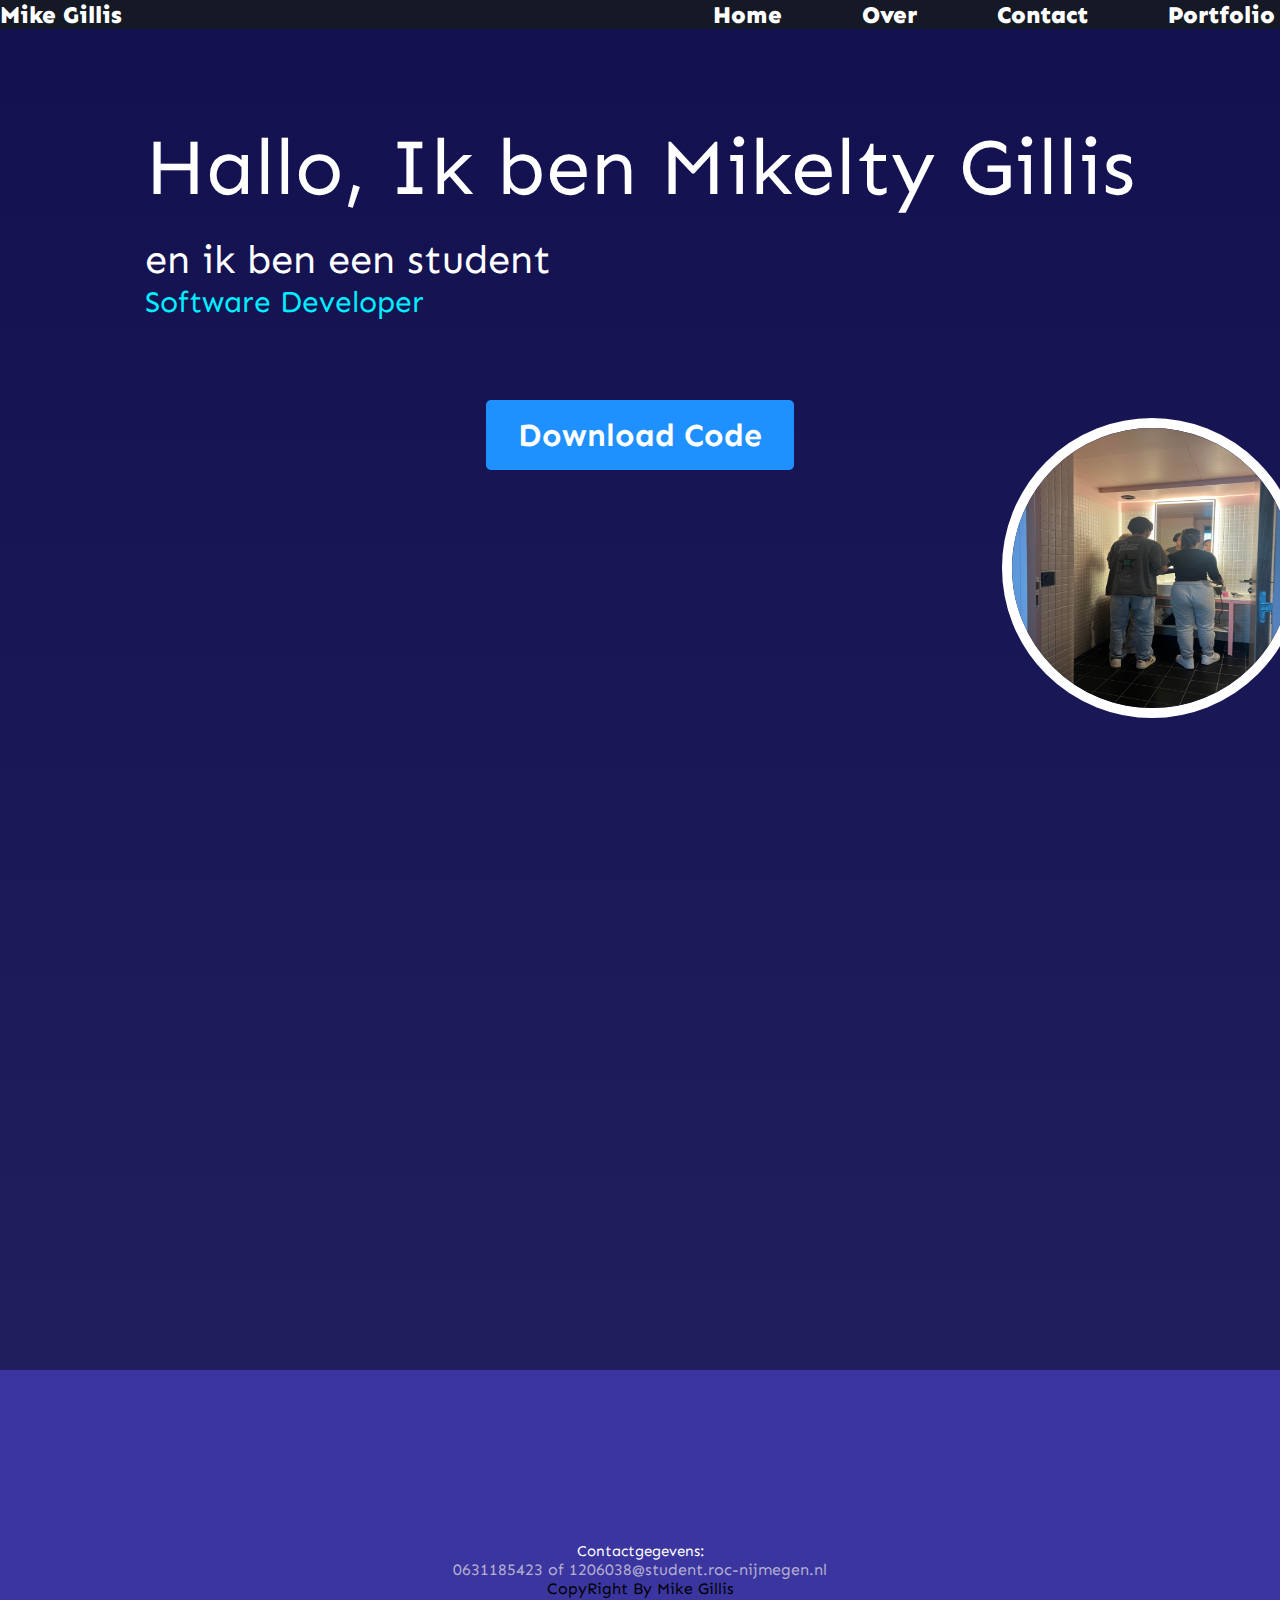
==== index.html @ 41b805f1 "feature signup working" ====
<!DOCTYPE html>
<html lang="en">
<head> 
    <meta charset="UTF-8">
    <meta name="viewport" content="width=device-width, initial-scale=1.0">
    <meta http-equiv="X-UA-Compatible" content="ie=edge" />
    <link rel="stylesheet" href="css/style.css" />
    <title>Portfolio</title>
  </head>
<body>
</nav> 
    <div class="main-container">
        <header class="header">Mike Gillis</header>
        <ul class="nav">
          <a href="index.html" class="nav-link">Home</a>
          <a href="over.html" class="nav-link">Over</a>
          <a href="contact.html" class="nav-link">Contact</a>
          <a href="portfolio.html" class="nav-link">Portfolio</a>
        </ul>
        </nav>
    </div>
      <div class="header-text">
        <p>Hallo, Ik ben Mikelty Gillis</p>
        <p class="small-text"> en ik ben een student</p> <p class="tc-lightblue">Software Developer</p></p>
       </div>
       
      <a href="assets/style.css" download class="download-button">Download Code
        <i class="fa fa-download"></i>
      </a>
      <div class="image">
           <img src="assets/unnamed.jpg">
      </div>
<!---------begin van footer-------->
      <footer>
        <div class="text">Contactgegevens:</div>
      </div>
    <div class="contact">0631185423 of 1206038@student.roc-nijmegen.nl</div>
        
<div class="end">CopyRight By Mike Gillis</div>
      </footer>
           </body>
</html>
---- css/style.css ----
@import url('https://fonts.googleapis.com/css2?family=Sen:wght@800&display=swap');

* {
  padding: 0;
  margin: 0;
  box-sizing: border-box;
}

body {
  font-family: 'Sen', sans-serif;
  background: linear-gradient(#151925, #151925);
  min-height: 100vh;
  display: grid;
  place-items: center;
}

.contact-container {
  height: 100vh;
  display: flex;
  align-items: center;
  justify-content: space-evenly;
  font-family: 'Sen', sans-serif;
}

.contact-left {
  display: flex;
  flex-direction: column;
  align-items: start;
  gap: 20px;
  font-family: 'Sen', sans-serif;
}

.contact-left-title h2 {
  font-weight: 600;
  color: #1029a5;
  font-family: 'Sen', sans-serif;
}

.contact-left-title hr {
  border: none;
  width: 120px;
  height: 5px;
  background-color: #262263;
  border-radius: 10px;
  position: relative;
}

.contact-inputs {
  width: 400px;
  height: 50px;
  border: none;
  outline: none;
  padding-left: 25px;
  font-weight: 500;
  color: #204349;
  border-radius: 50px;
  font-family: 'Sen', sans-serif;
}

.contact-left textarea {
  height: 140px;
  padding-top: 15px;
  border-radius: 20px;
}

.contact-inputs:focus {
  border: 2px solid #151925;
}

.contact-inputs::placeholder {
  color: #151925;
}

.contact-left button {
  display: flex;
  align-items: center;
  padding: 15px 30px;
  font-size: 15px;
  color: #fff;
  gap: 10px;
  border: none;
  border-radius: 50px;
  background: linear-gradient(270deg, #050754, #fff);
  cursor: pointer;
}

.contact-left button img {
  height: 15px;
}


.main-container {
  background-color: #151925;
  display: flex;
  width: 100%;
  padding-right: 5px;
  align-items: start;
  justify-content: space-between;
  gap: 20px;
}

@media (max-width: 991px) {
  .main-container {
    max-width: 100%;
    margin-right: 7px;
    flex-wrap: wrap;
    padding-right: 20px;
  }
}

.header {
  color: rgb(255, 255, 255);
  font: 800 24px 'Sen', sans-serif;
}

.nav {
  display: flex;
  align-items: flex-start;
  justify-content: space-between;
  gap: 80px;
  min-height: -10%;

}

@media (max-width: 991px) {
  .nav {
    max-width: 100%;
    flex-wrap: wrap;
    justify-content: center;
  }
}

.nav-link {
  color: #ffffff;
  align-self: start;
  font: 800 24px 'Sen', sans-serif;
  text-decoration: none;
}

.header-text {
  font-size: 80px;
  font-family: 'Sen', sans-serif;
  color: #ffffff;
  margin-top: 90px;
  position: relative;
}

.header-text h1 {
  font-size: 60px;
  margin-top: 20px;
}

.small-text {
  margin-top: 20px;
  font-size: 50%;
}

.tc-lightblue {
  color: #01eeff;
  font-size: 50%;
  padding-right: 0 5px;
  text-align: left;
  font-size: 30px;
}

/* download knop */
.download-button {
  background-color: dodgerblue;
  color: white;
  padding: 1rem 2rem;
  font-size: 2rem;
  text-decoration: none;
  border-radius: 5px;
  margin-top: 80px;
  font-weight: bold;
  font-family: 'Sen', sans-serif;
}

.download-button:hover {
  background-color: royalblue;
}

/* foto */
.image {
  width: 100%;
  height: 100vh;
  display: flex;
  justify-content: center;
  align-items: center;
}

.image img {
  height: 300px;
  width: 300px;
  border-radius: 50%;
  border: 10px solid #ffffff;
  margin-right: -80%;
  margin-top: -55%;
}

footer {
  position: relative;
  width: 100%;
  height: 400px;
  background: #3b369f;
  display: flex;
  flex-direction: column;
  align-items: center;
  justify-content: center;
}

.name {
  font-weight: bolder;
  background-color: white;
}

footer p:nth-child(1) {
  font-size: 30px;
  color: white;
  margin-bottom: 20px;
}

footer p:nth-child(2) {
  color: white;
  font-size: 15px;
  width: 500px;
  text-align: center;
  line-height: 25px;
  font-weight: bolder;
}

.text {
  font-family: 'Sen', sans-serif;
  font-size: 15px;
  color: #ffffff;
}

.contact {
  color: rgb(180, 175, 211);
}

.end {
  font-family: 'Sen', sans-serif;
}

.contact-container {
  height: 100vh;
  display: flex;
  align-items: center;
  justify-content: space-evenly;
  font-family: 'sen', sans-serif;
}

.contact-left {
  display: flex;
  flex-direction: column;
  align-items: start;
  gap: 20px;
  font-family: 'sen', sans-serif;
}

.contact-left-title h2 {
  font-weight: 600;
  color: #1029a5;
  font-family: 'sen', sans-serif;
}

.contact-left-title hr {
  border: none;
  width: 120px;
  height: 5px;
  background-color: #262263;
  border-radius: 10px;
  position: relative;
}

.contact-inputs {
  width: 400px;
  height: 50px;
  border: none;
  outline: none;
  padding-left: 25px;
  font-weight: 500;
  color: #204349;
  border-radius: 50px;
  font-family: 'sen', sans-serif;
}

.contact-left textarea {
  height: 140px;
  padding-top: 15px;
  border-radius: 20px;
}

.contact-inputs:focus {
  border: 2px solid #262263;
}

.contact-inputs::placeholder {
  color: navy;
}

.contact-left button {
  display: flex;
  align-items: center;
  padding: 15px 30px;
  font-size: 15px;
  color: #fff;
  gap: 10px;
  border: none;
  border-radius: 50px;
  background: linear-gradient(270deg, #050754, #fff);
  cursor: pointer;
}

.contact-left button img {
  height: 15px;
}



@import url('https://fonts.googleapis.com/css2?family=Sen:wght@600&display=swap');

* {
  padding: 0;
  margin: 0;
  box-sizing: border-box;
}

body {
  font-family: 'sen', sans-serif;
  background: linear-gradient(#12104f, #262263);
}

.contact-container {
  height: 100vh;
  display: flex;
  align-items: center;
  justify-content: space-evenly;
  font-family: 'sen', sans-serif;
}

.contact-left {
  display: flex;
  flex-direction: column;
  align-items: start;
  gap: 20px;
  font-family: 'sen', sans-serif;
}

.contact-left-title h2 {
  font-weight: 600;
  color: #1029a5;
  font-family: 'sen', sans-serif;
}

.contact-left-title hr {
  border: none;
  width: 120px;
  height: 5px;
  background-color: #262263;
  border-radius: 10px;
  position: relative;
}

.contact-inputs {
  width: 400px;
  height: 50px;
  border: none;
  outline: none;
  padding-left: 25px;
  font-weight: 500;
  color: #204349;
  border-radius: 50px;
  font-family: 'sen', sans-serif;
}

.contact-left textarea {
  height: 140px;
  padding-top: 15px;
  border-radius: 20px;
}

.contact-inputs:focus {
  border: 2px solid #262263;
}

.contact-inputs::placeholder {
  color: navy;
}

.contact-left button {
  display: flex;
  align-items: center;
  padding: 15px 30px;
  font-size: 15px;
  color: #fff;
  gap: 10px;
  border: none;
  border-radius: 50px;
  background: linear-gradient(270deg, #050754, #fff);
  cursor: pointer;
}

.contact-left button img {
  height: 15px;
}



.contact-right {
  text-align: right;
}

* {
  margin: 0px;
  padding: 0px;
  box-sizing: border-box;
  font-family: 'Sen', sans-serif;
}

.section {
  width: 100%;
  min-height: 100vh;
  background: linear-gradient(#12104f,#262263);
}

.container {
  width: 80%;
  display: block;
  margin: auto;
  padding-top: 100px;
}

.content-section {
  float: left;
  width: 55%;
}

.image-section {
  float: right;
  width: 40%;
}

.image-section img {
  width: 100%;
  height: auto;
}

.content-section .title {
  text-transform: uppercase;
  font-size: 29px;
}

.content-section .content h3 {
  position: relative;
  top: 20px;
  color: #5d5d5d;
  font-size: 20px;
}


.content-section .content p {
  position: relative;
  top: 10px;
  font-size: 20px;
  line-height: 1.5;
}

.content-section .content .button {
  position: relative;
  top: 30px;
}

.content-section .content .button a {
  background-color: #3d3d3d;
  padding: 12px 40px;
  text-decoration: none;
  color: #fff;
  font-size: 25px;
  letter-spacing: 1.5px;
  font-family: 'sen',sans-serif;
}

.content-section .content .button a:hover {
  background-color: #2e2a2a;
  color: #fff;
}

@media screen and (max-width:770px) {
  .container {
    width: 80%;
    display: block;
    margin: auto;
    padding-top: 100px;
  }
}
*{
margin: 0px;
padding: 0px;
box-sizing: border-box;
font-family: 'sen'sans-serif;
}
.portfolio-section h1{
font-size: 40px;
text-align:center;
color: #9abfe6;
margin: 50px 0px;
}
.portfolio-lol{
width: 85%;
display: flex;
justify-content: space-between;
margin: auto;
align-items: center;
}
.portfolio-lolo{
display: flex;
flex-direction: column;
margin: 0px 15px;
box-shadow: 0px 0px 8px rgb(236, 236, 236);
border-radius: 10px;
overflow: hidden;
background-color: #fff;
transition: transform 0.4s ease;
}
.portfolio-lolo:hover{
  transform: translateY(-10px);
}
.portfolio-lolo img{
width: 100%;
height: auto;
}
.portfolio-content{
  padding: 20px;
}
.portfolio-content h2{
font-size: 20px;
margin-bottom:10px ;
}
.portfolio-content p{
font-size:15px;
color: #555;
margin-bottom: 20px;
}
.portfolio-content a{
display: inline-block;
padding: 10px 20px;
color: #fff;
text-decoration: none;
border-radius: 5px;
transition: 0.3s ease;
}
.portfolio-content a:hover{
background-color: #a8c6e6;
}
@media screen and (max-width:770px){
  .portfolio-lol{
    flex-direction: column;
  }
}
.portfolio-lolo{
  margin: 20px 0px;
}
.portfolio-image img{
max-width:100%;
}
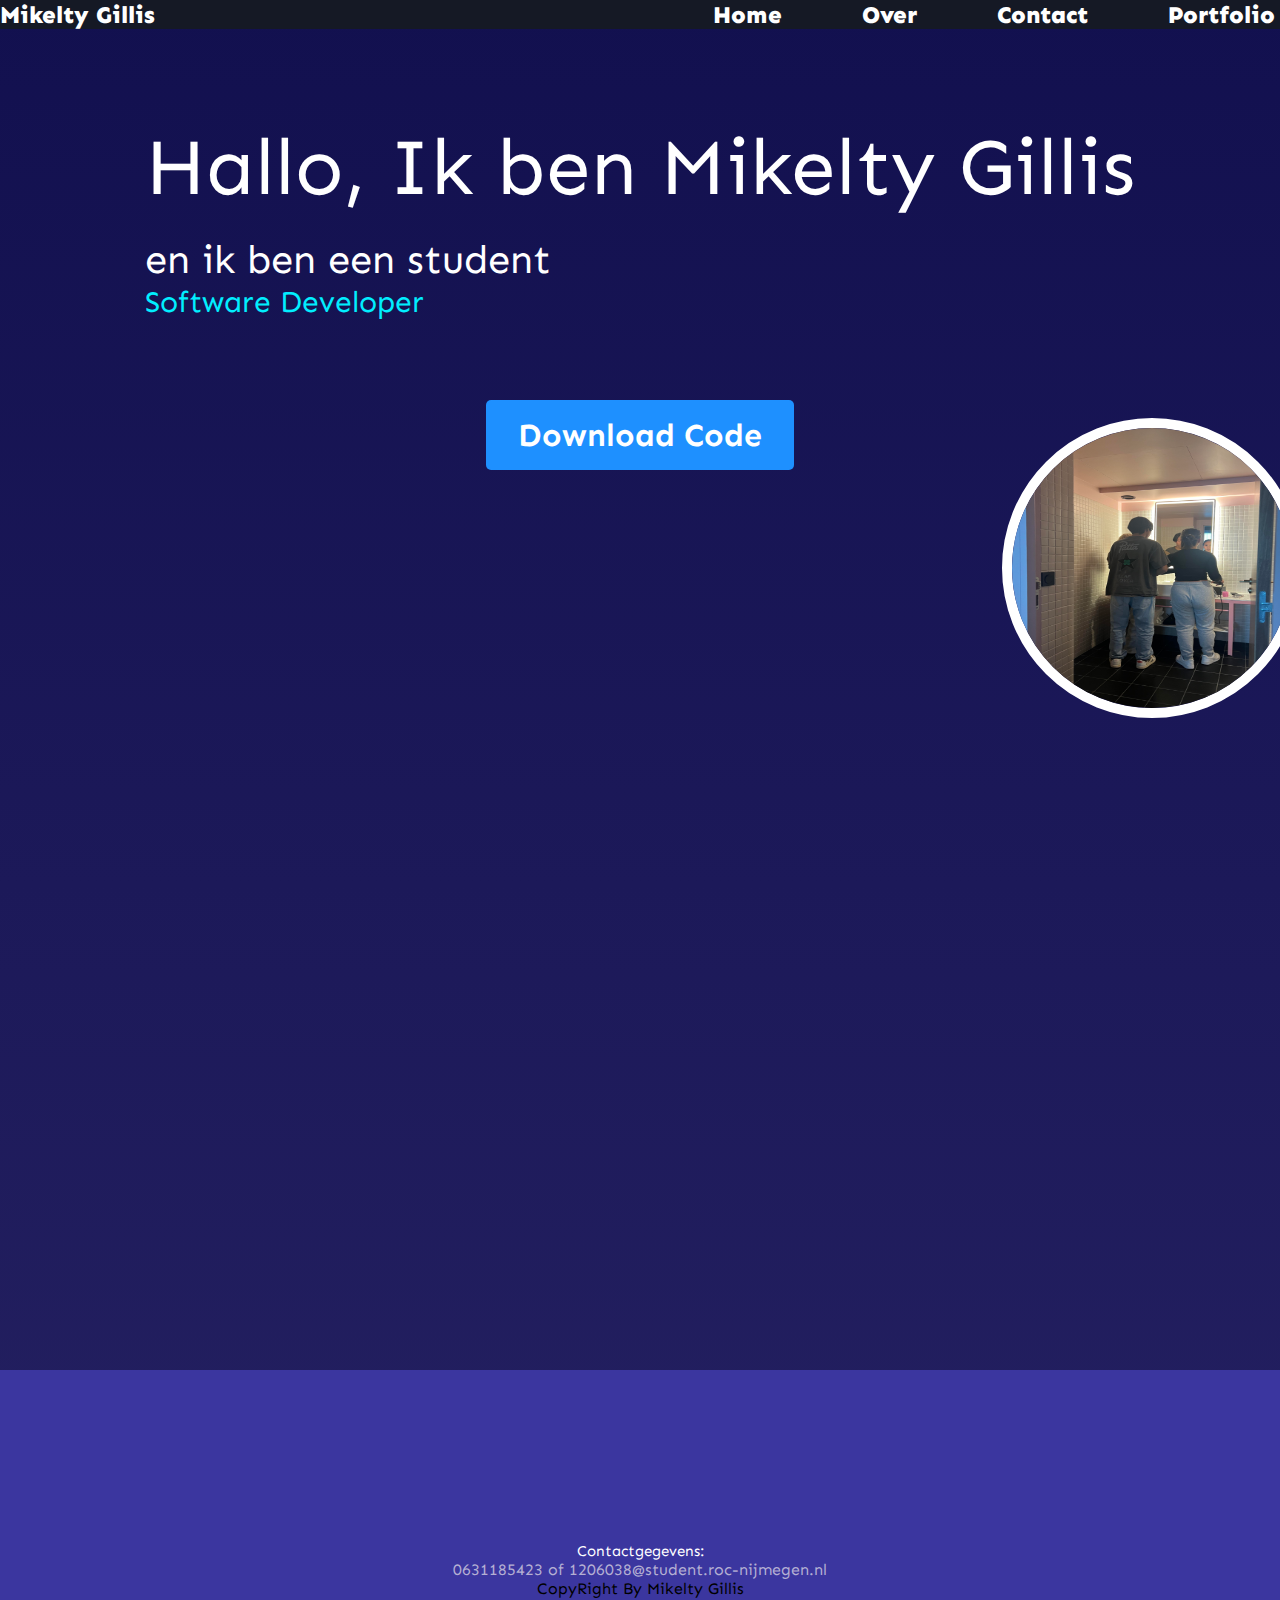
==== commit 715232e4: "feature signup working" ====
--- a/index.html
+++ b/index.html
@@ -1,43 +1,46 @@
 <!DOCTYPE html>
 <html lang="en">
-<head> 
-    <meta charset="UTF-8">
-    <meta name="viewport" content="width=device-width, initial-scale=1.0">
-    <meta http-equiv="X-UA-Compatible" content="ie=edge" />
-    <link rel="stylesheet" href="css/style.css" />
-    <title>Portfolio</title>
-  </head>
+
+<head>
+  <meta charset="UTF-8">
+  <meta name="viewport" content="width=device-width, initial-scale=1.0">
+  <meta http-equiv="X-UA-Compatible" content="ie=edge" />
+  <link rel="stylesheet" href="css/style.css" />
+  <title>Portfolio</title>
+</head>
+
 <body>
-</nav> 
-    <div class="main-container">
-        <header class="header">Mike Gillis</header>
-        <ul class="nav">
-          <a href="index.html" class="nav-link">Home</a>
-          <a href="over.html" class="nav-link">Over</a>
-          <a href="contact.html" class="nav-link">Contact</a>
-          <a href="portfolio.html" class="nav-link">Portfolio</a>
-        </ul>
-        </nav>
+  </nav>
+  <div class="main-container">
+    <header class="header">Mikelty Gillis</header>
+    <ul class="nav">
+    <!-------Navigatiebar-->
+      <a href="index.html" class="nav-link">Home</a>
+      <a href="over.html" class="nav-link">Over</a>
+      <a href="contact.html" class="nav-link">Contact</a>
+      <a href="portfolio.html" class="nav-link">Portfolio</a>
+    </ul>
+    </nav>
+  </div>
+  <div class="header-text">
+    <p>Hallo, Ik ben Mikelty Gillis</p>
+    <p class="small-text"> en ik ben een student</p>
+    <p class="tc-lightblue">Software Developer</p>
+    </p>
+  </div>
+<!-----Download Knop Code-->
+  <a href="assets/code/style.css" download class="download-button">Download Code
+    <i class="fa fa-download"></i>
+  </a>
+  <div class="image">
+    <img src="assets/unnamed.jpg">
+  </div>
+  <!---------begin van footer-------->
+  <footer>
+    <div class="text">Contactgegevens:</div>
     </div>
-      <div class="header-text">
-        <p>Hallo, Ik ben Mikelty Gillis</p>
-        <p class="small-text"> en ik ben een student</p> <p class="tc-lightblue">Software Developer</p></p>
-       </div>
-       
-      <a href="assets/style.css" download class="download-button">Download Code
-        <i class="fa fa-download"></i>
-      </a>
-      <div class="image">
-           <img src="assets/unnamed.jpg">
-      </div>
-<!---------begin van footer-------->
-      <footer>
-        <div class="text">Contactgegevens:</div>
-      </div>
     <div class="contact">0631185423 of 1206038@student.roc-nijmegen.nl</div>
-        
-<div class="end">CopyRight By Mike Gillis</div>
-      </footer>
-           </body>
-</html>
 
+    <div class="end">CopyRight By Mikelty Gillis</div>
+  </footer>
+</body>--- a/css/style.css
+++ b/css/style.css
@@ -87,8 +87,6 @@
 .contact-left button img {
   height: 15px;
 }
-
-
 .main-container {
   background-color: #151925;
   display: flex;
@@ -96,7 +94,6 @@
   padding-right: 5px;
   align-items: start;
   justify-content: space-between;
-  gap: 20px;
 }
 
 @media (max-width: 991px) {
@@ -434,12 +431,12 @@
 
 .content-section {
   float: left;
-  width: 55%;
+  width: 60%;
 }
 
 .image-section {
   float: right;
-  width: 40%;
+  width: 400px;
 }
 
 .image-section img {
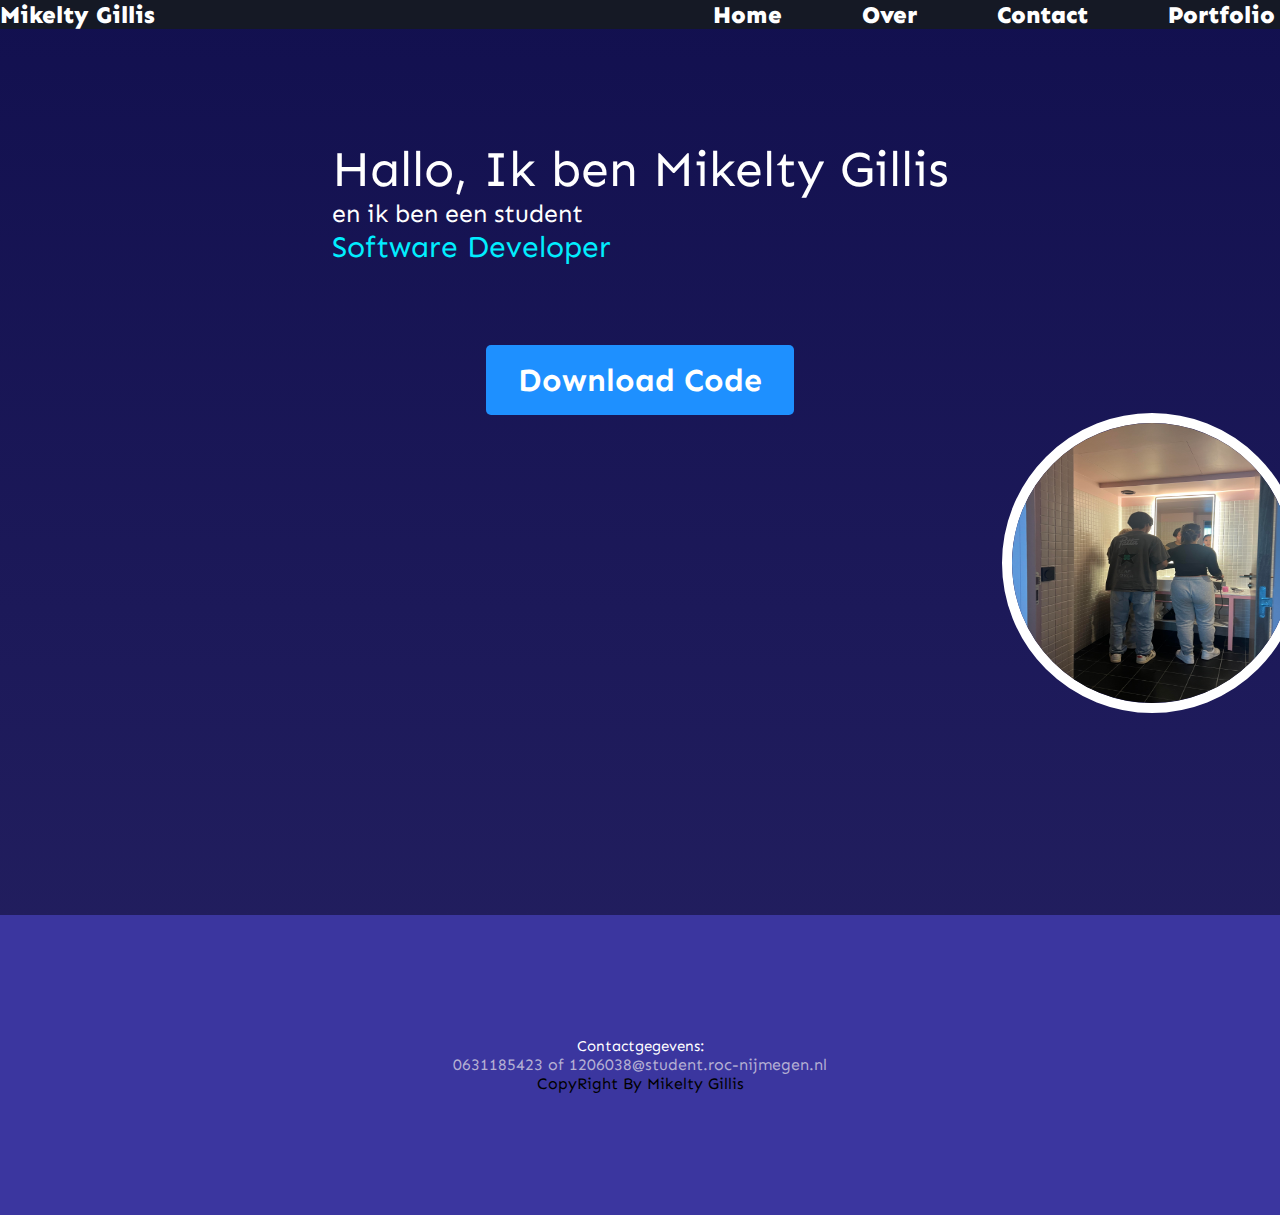
==== commit 7c35feab: "initial commit" ====
--- a/index.html
+++ b/index.html
@@ -10,7 +10,7 @@
 </head>
 
 <body>
-  </nav>
+</nav>
   <div class="main-container">
     <header class="header">Mikelty Gillis</header>
     <ul class="nav">
@@ -43,4 +43,6 @@
 
     <div class="end">CopyRight By Mikelty Gillis</div>
   </footer>
-</body>+
+</body>
+</html>--- a/css/style.css
+++ b/css/style.css
@@ -1,4 +1,5 @@
 @import url('https://fonts.googleapis.com/css2?family=Sen:wght@800&display=swap');
+
 
 * {
   padding: 0;
@@ -32,7 +33,6 @@
 
 .contact-left-title h2 {
   font-weight: 600;
-  color: #1029a5;
   font-family: 'Sen', sans-serif;
 }
 
@@ -40,7 +40,6 @@
   border: none;
   width: 120px;
   height: 5px;
-  background-color: #262263;
   border-radius: 10px;
   position: relative;
 }
@@ -52,7 +51,6 @@
   outline: none;
   padding-left: 25px;
   font-weight: 500;
-  color: #204349;
   border-radius: 50px;
   font-family: 'Sen', sans-serif;
 }
@@ -87,6 +85,7 @@
 .contact-left button img {
   height: 15px;
 }
+
 .main-container {
   background-color: #151925;
   display: flex;
@@ -110,6 +109,7 @@
   font: 800 24px 'Sen', sans-serif;
 }
 
+/*NavBar*/
 .nav {
   display: flex;
   align-items: flex-start;
@@ -135,20 +135,18 @@
 }
 
 .header-text {
-  font-size: 80px;
-  font-family: 'Sen', sans-serif;
-  color: #ffffff;
-  margin-top: 90px;
+  font-size: 50px;
+  font-family: 'Sen', sans-serif;
+  color: #ffffff;
+  margin-top: 110px;
   position: relative;
 }
 
 .header-text h1 {
   font-size: 60px;
-  margin-top: 20px;
 }
 
 .small-text {
-  margin-top: 20px;
   font-size: 50%;
 }
 
@@ -180,10 +178,11 @@
 /* foto */
 .image {
   width: 100%;
-  height: 100vh;
+  height: auto;
   display: flex;
   justify-content: center;
   align-items: center;
+  margin-top: 500px;
 }
 
 .image img {
@@ -195,10 +194,11 @@
   margin-top: -55%;
 }
 
+/*Onderste gedeelte van de website*/
 footer {
   position: relative;
   width: 100%;
-  height: 400px;
+  height: 300px;
   background: #3b369f;
   display: flex;
   flex-direction: column;
@@ -347,19 +347,9 @@
 
 .contact-left-title h2 {
   font-weight: 600;
-  color: #1029a5;
-  font-family: 'sen', sans-serif;
-}
-
-.contact-left-title hr {
-  border: none;
-  width: 120px;
-  height: 5px;
-  background-color: #262263;
-  border-radius: 10px;
-  position: relative;
-}
-
+  color: #ffffff;
+  font-family: 'sen', sans-serif;
+}
 .contact-inputs {
   width: 400px;
   height: 50px;
@@ -409,6 +399,8 @@
   text-align: right;
 }
 
+
+/* Over Mij Pagina */
 * {
   margin: 0px;
   padding: 0px;
@@ -419,7 +411,7 @@
 .section {
   width: 100%;
   min-height: 100vh;
-  background: linear-gradient(#12104f,#262263);
+  background: linear-gradient(#12104f, #262263);
 }
 
 .container {
@@ -431,7 +423,7 @@
 
 .content-section {
   float: left;
-  width: 60%;
+  width: 65%;
 }
 
 .image-section {
@@ -439,6 +431,7 @@
   width: 400px;
 }
 
+/*breedte van foto*/
 .image-section img {
   width: 100%;
   height: auto;
@@ -447,12 +440,13 @@
 .content-section .title {
   text-transform: uppercase;
   font-size: 29px;
+  color: #ffffff;
 }
 
 .content-section .content h3 {
   position: relative;
   top: 20px;
-  color: #5d5d5d;
+  color: #ffffff;
   font-size: 20px;
 }
 
@@ -462,6 +456,7 @@
   top: 10px;
   font-size: 20px;
   line-height: 1.5;
+  color: #fff;
 }
 
 .content-section .content .button {
@@ -470,13 +465,13 @@
 }
 
 .content-section .content .button a {
-  background-color: #3d3d3d;
+  background: linear-gradient(#12104f, #262263);
   padding: 12px 40px;
   text-decoration: none;
-  color: #fff;
-  font-size: 25px;
+  color: #ffffff;
+  font-size: 20px;
   letter-spacing: 1.5px;
-  font-family: 'sen',sans-serif;
+  font-family: 'sen', sans-serif;
 }
 
 .content-section .content .button a:hover {
@@ -492,73 +487,91 @@
     padding-top: 100px;
   }
 }
-*{
-margin: 0px;
-padding: 0px;
-box-sizing: border-box;
-font-family: 'sen'sans-serif;
-}
-.portfolio-section h1{
-font-size: 40px;
-text-align:center;
-color: #9abfe6;
-margin: 50px 0px;
-}
-.portfolio-lol{
-width: 85%;
-display: flex;
-justify-content: space-between;
-margin: auto;
-align-items: center;
-}
-.portfolio-lolo{
-display: flex;
-flex-direction: column;
-margin: 0px 15px;
-box-shadow: 0px 0px 8px rgb(236, 236, 236);
-border-radius: 10px;
-overflow: hidden;
-background-color: #fff;
-transition: transform 0.4s ease;
-}
-.portfolio-lolo:hover{
+
+
+
+/*Portfolio Pagina*/
+* {
+  margin: 0px;
+  padding: 0px;
+  box-sizing: border-box;
+  font-family: 'sen' sans-serif;
+}
+
+.portfolio-section h1 {
+  font-size: 40px;
+  text-align: center;
+  color: #ffffff;
+  margin: 50px 0px;
+}
+
+.portfolio-lol {
+  width: 85%;
+  display: flex;
+  justify-content: space-between;
+  margin: auto;
+  align-items: center;
+}
+
+.portfolio-lolo {
+  display: flex;
+  flex-direction: column;
+  margin: 0px 15px;
+  box-shadow: 0px 0px 8px rgb(236, 236, 236);
+  border-radius: 10px;
+  overflow: hidden;
+  background-color: #fff;
+  transition: transform 0.4s ease;
+}
+
+.portfolio-lolo:hover {
   transform: translateY(-10px);
 }
-.portfolio-lolo img{
-width: 100%;
-height: auto;
-}
-.portfolio-content{
+
+.portfolio-lolo img {
+  width: 100%;
+  height: auto;
+}
+
+.portfolio-content {
   padding: 20px;
 }
-.portfolio-content h2{
-font-size: 20px;
-margin-bottom:10px ;
-}
-.portfolio-content p{
-font-size:15px;
-color: #555;
-margin-bottom: 20px;
-}
-.portfolio-content a{
-display: inline-block;
-padding: 10px 20px;
-color: #fff;
-text-decoration: none;
-border-radius: 5px;
-transition: 0.3s ease;
-}
-.portfolio-content a:hover{
-background-color: #a8c6e6;
-}
-@media screen and (max-width:770px){
-  .portfolio-lol{
+
+.portfolio-content h2 {
+  font-size: 20px;
+  margin-bottom: 10px;
+}
+
+.portfolio-content p {
+  font-size: 15px;
+  color: #555;
+  margin-bottom: 20px;
+}
+
+.portfolio-content a {
+  display: inline-block;
+  padding: 10px 20px;
+  color: #fff;
+  text-decoration: none;
+  border-radius: 5px;
+  transition: 0.3s ease;
+}
+
+.portfolio-content a:hover {
+  background-color: #a8c6e6;
+}
+
+@media screen and (max-width:770px) {
+  .portfolio-lol {
     flex-direction: column;
   }
 }
-.portfolio-lolo{
+
+.portfolio-lolo {
   margin: 20px 0px;
 }
-.portfolio-image img{
-max-width:100%;
+
+.portfolio-image img {
+  max-width: 100%;
+  height: auto;
 }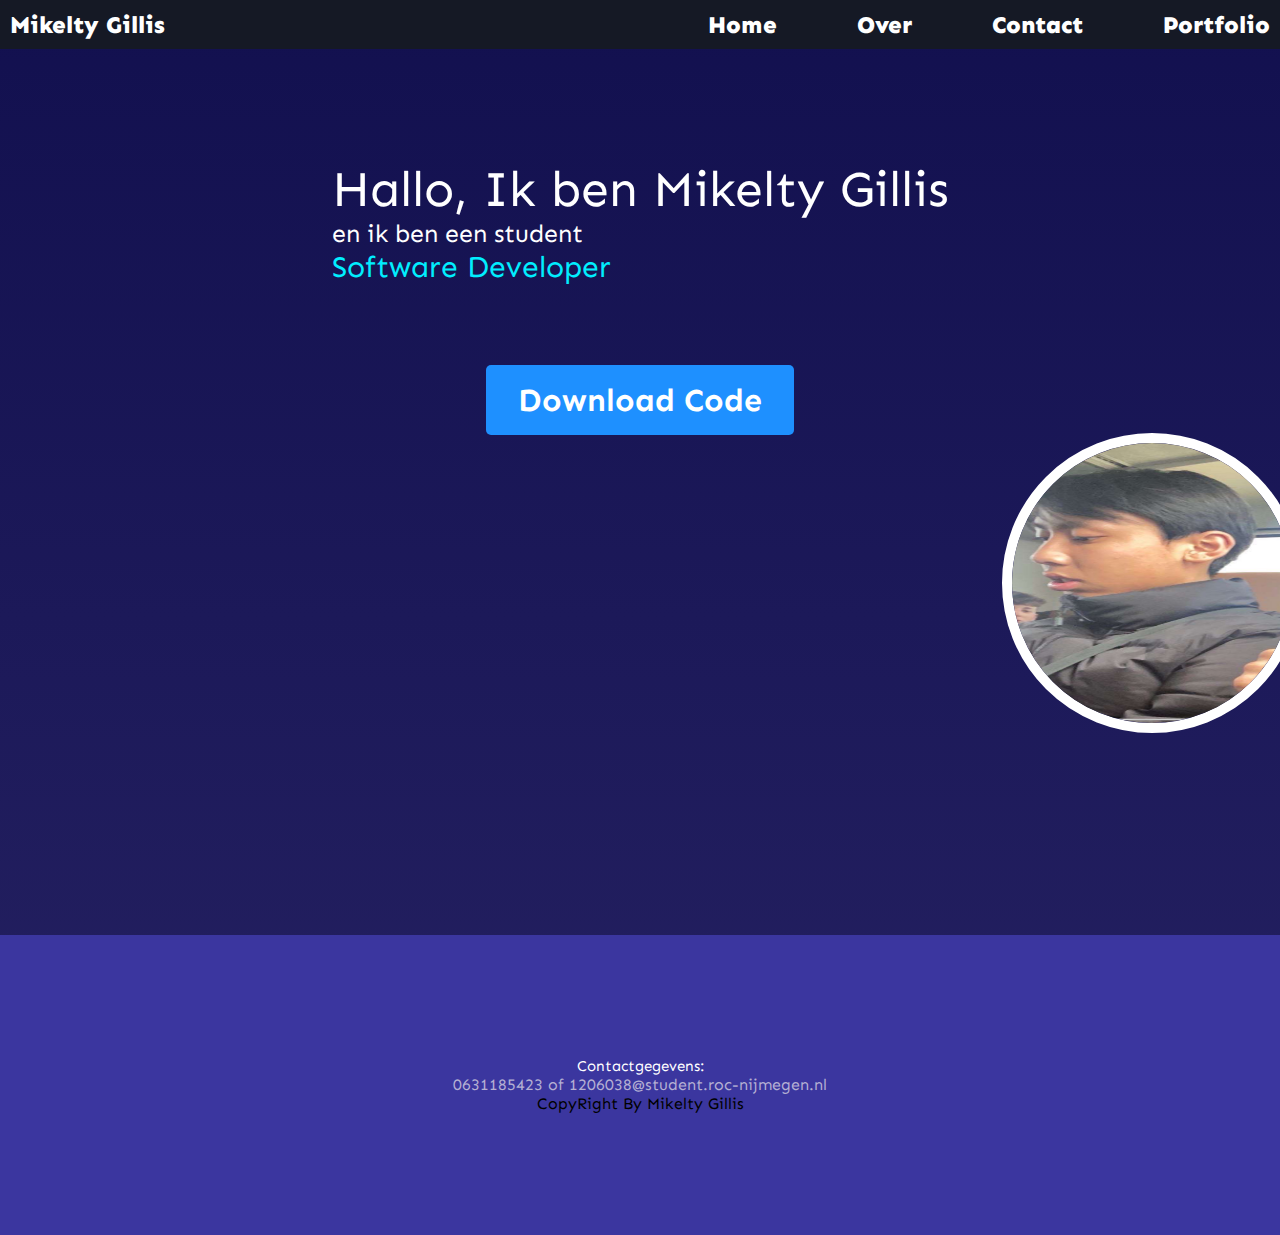
==== commit 221046e0: "initial commit" ====
--- a/index.html
+++ b/index.html
@@ -10,11 +10,11 @@
 </head>
 
 <body>
-</nav>
+  </nav>
   <div class="main-container">
     <header class="header">Mikelty Gillis</header>
     <ul class="nav">
-    <!-------Navigatiebar-->
+      <!-------Navigatiebar-->
       <a href="index.html" class="nav-link">Home</a>
       <a href="over.html" class="nav-link">Over</a>
       <a href="contact.html" class="nav-link">Contact</a>
@@ -28,12 +28,12 @@
     <p class="tc-lightblue">Software Developer</p>
     </p>
   </div>
-<!-----Download Knop Code-->
+  <!-----Download Knop Code-->
   <a href="assets/code/style.css" download class="download-button">Download Code
     <i class="fa fa-download"></i>
   </a>
   <div class="image">
-    <img src="assets/unnamed.jpg">
+    <img src="assets/picca 1-2-24.jpg">
   </div>
   <!---------begin van footer-------->
   <footer>
@@ -45,4 +45,5 @@
   </footer>
 
 </body>
+
 </html>--- a/css/style.css
+++ b/css/style.css
@@ -4,12 +4,11 @@
 * {
   padding: 0;
   margin: 0;
-  box-sizing: border-box;
 }
 
 body {
   font-family: 'Sen', sans-serif;
-  background: linear-gradient(#151925, #151925);
+  background: #151925;
   min-height: 100vh;
   display: grid;
   place-items: center;
@@ -74,11 +73,9 @@
   align-items: center;
   padding: 15px 30px;
   font-size: 15px;
-  color: #fff;
   gap: 10px;
   border: none;
   border-radius: 50px;
-  background: linear-gradient(270deg, #050754, #fff);
   cursor: pointer;
 }
 
@@ -90,18 +87,9 @@
   background-color: #151925;
   display: flex;
   width: 100%;
-  padding-right: 5px;
   align-items: start;
   justify-content: space-between;
-}
-
-@media (max-width: 991px) {
-  .main-container {
-    max-width: 100%;
-    margin-right: 7px;
-    flex-wrap: wrap;
-    padding-right: 20px;
-  }
+  padding: 10px;
 }
 
 .header {
@@ -188,13 +176,13 @@
 .image img {
   height: 300px;
   width: 300px;
-  border-radius: 50%;
+  border-radius: 90%;
   border: 10px solid #ffffff;
   margin-right: -80%;
   margin-top: -55%;
 }
 
-/*Onderste gedeelte van de website*/
+/*Onderkant van de website*/
 footer {
   position: relative;
   width: 100%;
@@ -346,10 +334,11 @@
 }
 
 .contact-left-title h2 {
-  font-weight: 600;
-  color: #ffffff;
-  font-family: 'sen', sans-serif;
-}
+  color: #ffffff;
+  font-family: 'sen', sans-serif;
+  font-size: 50px;
+}
+
 .contact-inputs {
   width: 400px;
   height: 50px;
@@ -385,7 +374,7 @@
   gap: 10px;
   border: none;
   border-radius: 50px;
-  background: linear-gradient(270deg, #050754, #fff);
+  background: linear-gradient(#151925, #151925);
   cursor: pointer;
 }
 
@@ -488,8 +477,6 @@
   }
 }
 
-
-
 /*Portfolio Pagina*/
 * {
   margin: 0px;
@@ -499,7 +486,7 @@
 }
 
 .portfolio-section h1 {
-  font-size: 40px;
+  font-size: 50px;
   text-align: center;
   color: #ffffff;
   margin: 50px 0px;
@@ -508,7 +495,6 @@
 .portfolio-lol {
   width: 85%;
   display: flex;
-  justify-content: space-between;
   margin: auto;
   align-items: center;
 }
@@ -516,11 +502,10 @@
 .portfolio-lolo {
   display: flex;
   flex-direction: column;
-  margin: 0px 15px;
   box-shadow: 0px 0px 8px rgb(236, 236, 236);
   border-radius: 10px;
   overflow: hidden;
-  background-color: #fff;
+  background-color:#12104f;
   transition: transform 0.4s ease;
 }
 
@@ -569,6 +554,7 @@
 
 .portfolio-lolo {
   margin: 20px 0px;
+  margin-right: 25px;
 }
 
 .portfolio-image img {
